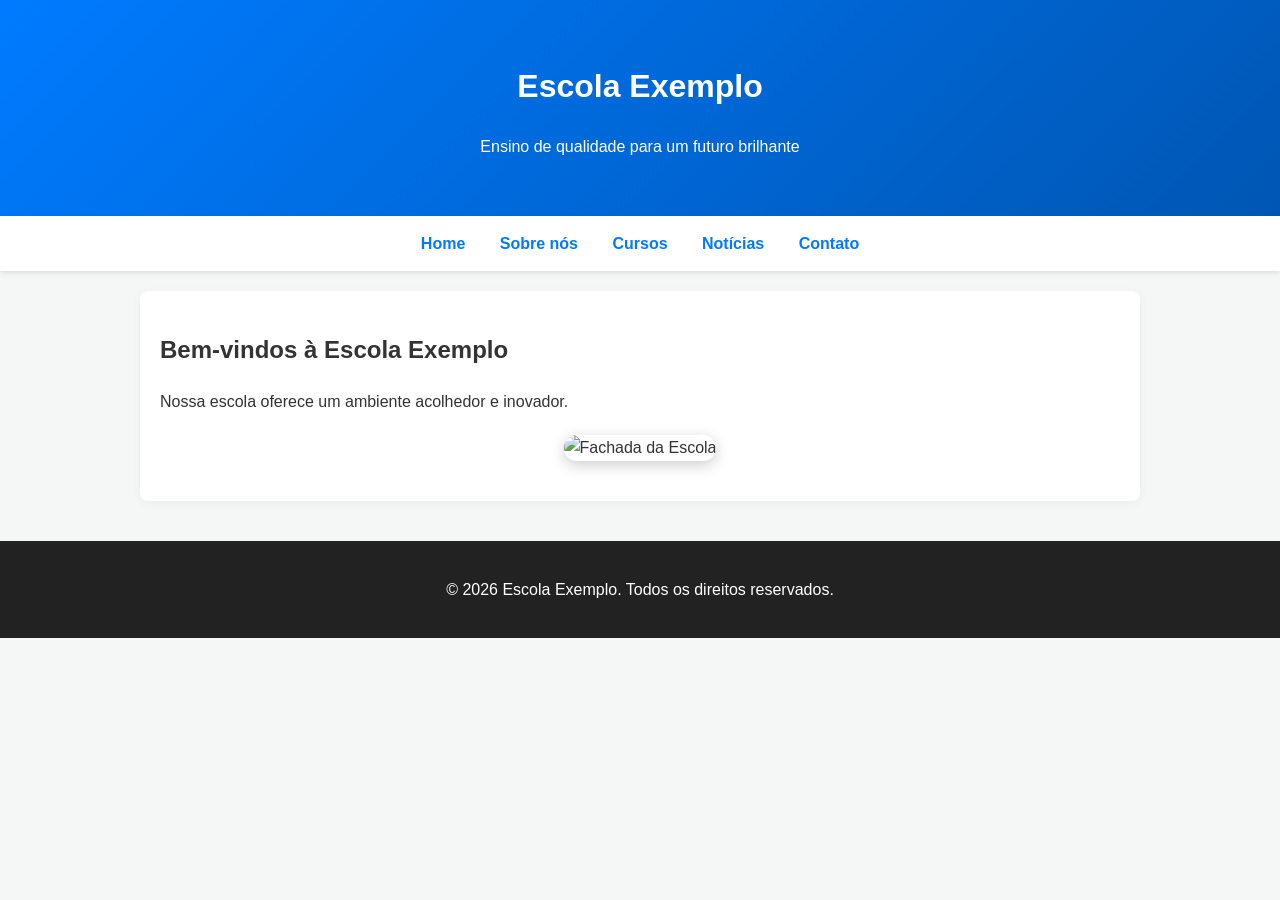
==== index.html @ c21d858c "Create index.html" ====
<!DOCTYPE html>
<html lang="pt-br">
<head>
    <meta charset="UTF-8">
    <meta name="viewport" content="width=device-width, initial-scale=1.0">
    <title>Escola Exemplo - Home</title>
    <link rel="stylesheet" href="style.css">
</head>
<body>

    <header>
        <h1>Escola Exemplo</h1>
        <p>Ensino de qualidade para um futuro brilhante</p>
    </header>

    <nav>
        <ul>
            <li><a href="index.html">Home</a></li>
            <li><a href="sobre.html">Sobre nós</a></li>
            <li><a href="cursos.html">Cursos</a></li>
            <li><a href="noticias.html">Notícias</a></li>
            <li><a href="contato.html">Contato</a></li>
        </ul>
    </nav>

    <section>
        <h2>Bem-vindos à Escola Exemplo</h2>
        <p>Nossa escola oferece um ambiente acolhedor e inovador.</p>
        <div class="img-container">
            <img src="https://images.unsplash.com/photo-1546410531-bb4caa1b424d?w=800" alt="Fachada da Escola">
        </div>
    </section>

    <footer>
        <p>&copy; 2026 Escola Exemplo. Todos os direitos reservados.</p>
    </footer>

    <script src="script.js"></script>
</body>
</html>
---- style.css ----
/* Configurações Gerais */
* {
    box-sizing: border-box;
}

body {
    font-family: 'Segoe UI', Tahoma, Geneva, Verdana, sans-serif;
    margin: 0;
    padding: 0;
    line-height: 1.6;
    color: #333;
    background-color: #f4f7f6;
}

/* Cabeçalho e Navegação */
header {
    background: linear-gradient(135deg, #007bff, #0056b3);
    color: white;
    padding: 40px 20px;
    text-align: center;
}

nav {
    background-color: #fff;
    padding: 15px;
    position: sticky;
    top: 0;
    box-shadow: 0 2px 5px rgba(0,0,0,0.1);
    z-index: 1000;
}

nav ul {
    list-style: none;
    margin: 0;
    padding: 0;
    text-align: center;
}

nav li {
    display: inline;
    margin: 0 15px;
}

nav a {
    text-decoration: none;
    color: #007bff;
    font-weight: bold;
    transition: 0.3s;
}

nav a:hover {
    color: #003d80;
}

/* Seções e Conteúdo */
section {
    max-width: 1000px;
    margin: 20px auto;
    padding: 20px;
    background: white;
    border-radius: 8px;
    box-shadow: 0 2px 10px rgba(0,0,0,0.05);
}

.img-container {
    text-align: center;
    margin: 20px 0;
}

.img-container img {
    max-width: 80%;
    height: auto;
    border-radius: 15px;
    box-shadow: 0 4px 15px rgba(0,0,0,0.2);
}

/* Rodapé */
footer {
    background-color: #222;
    color: white;
    padding: 20px;
    text-align: center;
    margin-top: 40px;
}

/* Formulário de Contato Simples */
form {
    display: flex;
    flex-direction: column;
}

input, textarea {
    margin-bottom: 15px;
    padding: 10px;
    border: 1px solid #ccc;
    border-radius: 4px;
}

button {
    background-color: #007bff;
    color: white;
    border: none;
    padding: 10px;
    cursor: pointer;
    border-radius: 4px;
}

button:hover {
    background-color: #0056b3;
}
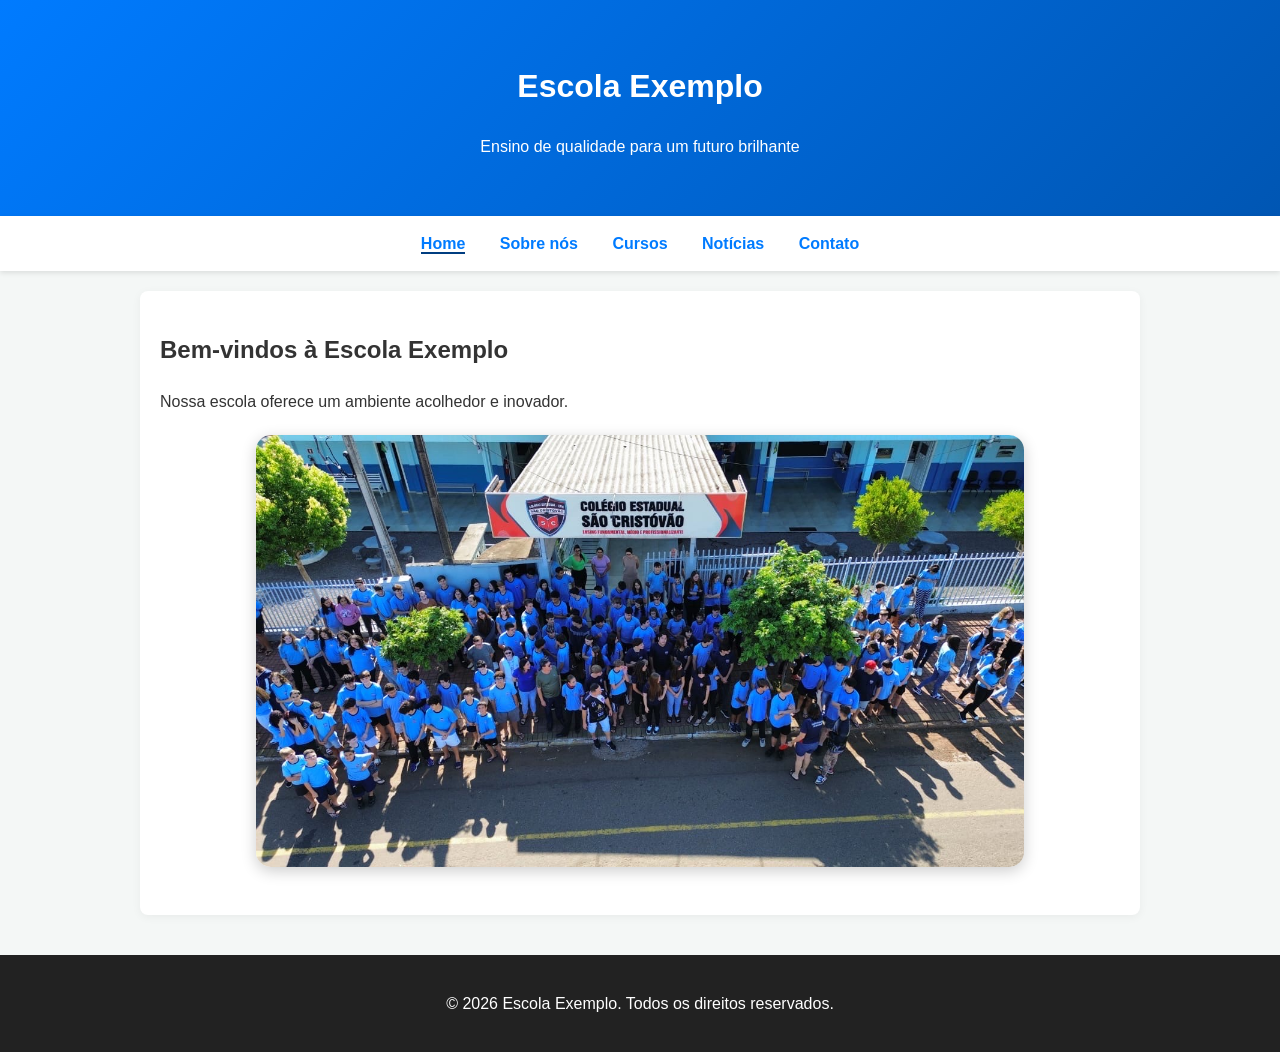
==== commit 573ac149: "Update index.html" ====
--- a/index.html
+++ b/index.html
@@ -27,7 +27,7 @@
         <h2>Bem-vindos à Escola Exemplo</h2>
         <p>Nossa escola oferece um ambiente acolhedor e inovador.</p>
         <div class="img-container">
-            <img src="https://images.unsplash.com/photo-1546410531-bb4caa1b424d?w=800" alt="Fachada da Escola">
+            <img src="img-1.jpg" alt="Fachada da Escola">
         </div>
     </section>
 
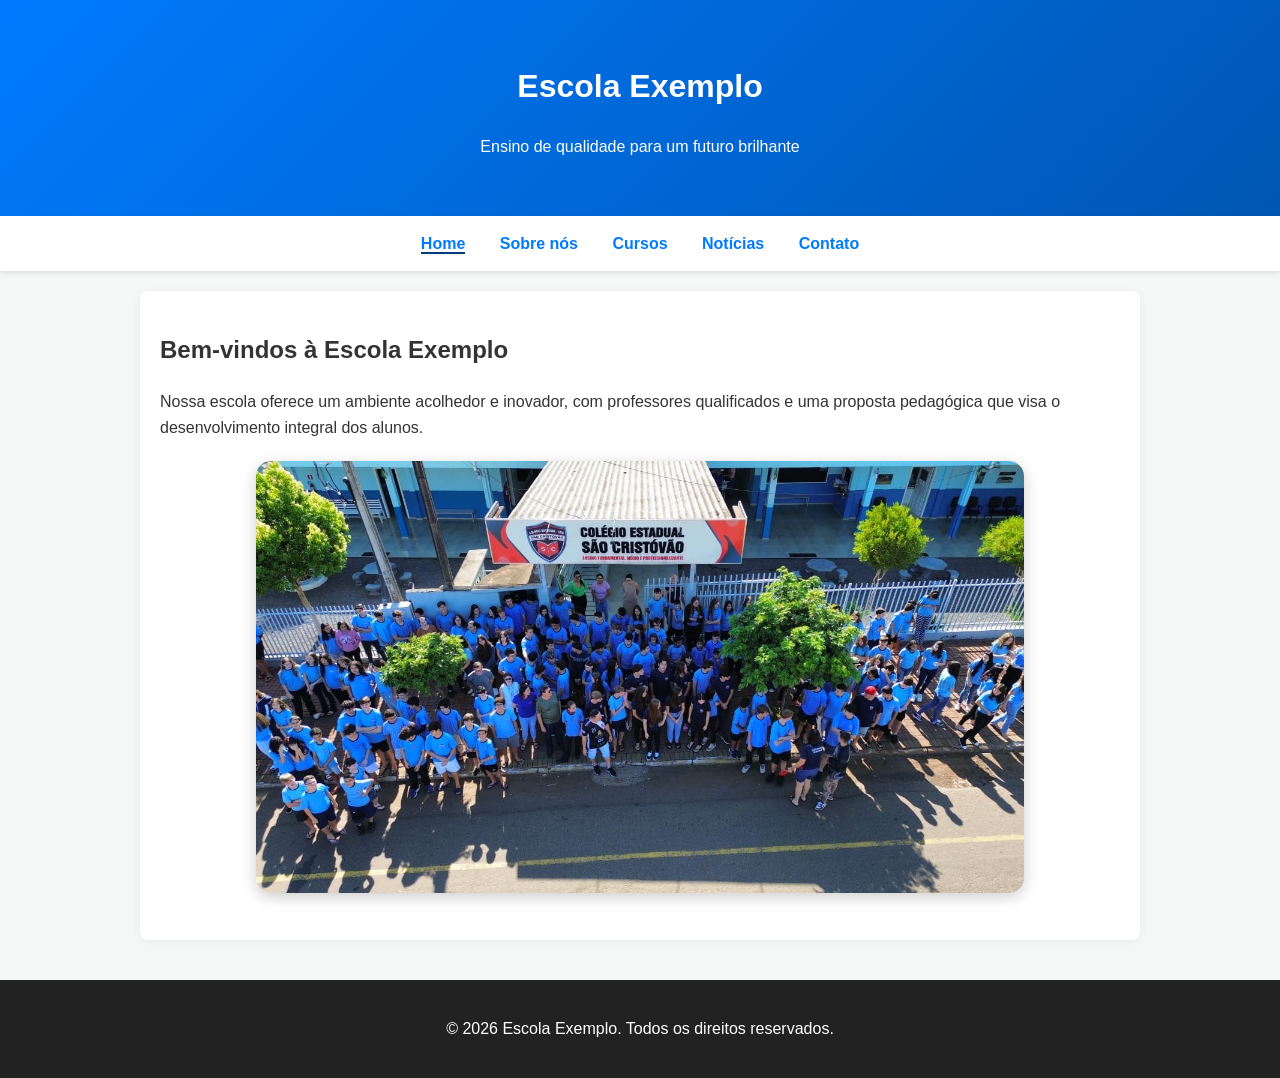
==== commit 48dce895: "Update index.html" ====
--- a/index.html
+++ b/index.html
@@ -25,7 +25,7 @@
 
     <section>
         <h2>Bem-vindos à Escola Exemplo</h2>
-        <p>Nossa escola oferece um ambiente acolhedor e inovador.</p>
+        <p>Nossa escola oferece um ambiente acolhedor e inovador, com professores qualificados e uma proposta pedagógica que visa o desenvolvimento integral dos alunos.</p>
         <div class="img-container">
             <img src="img-1.jpg" alt="Fachada da Escola">
         </div>
